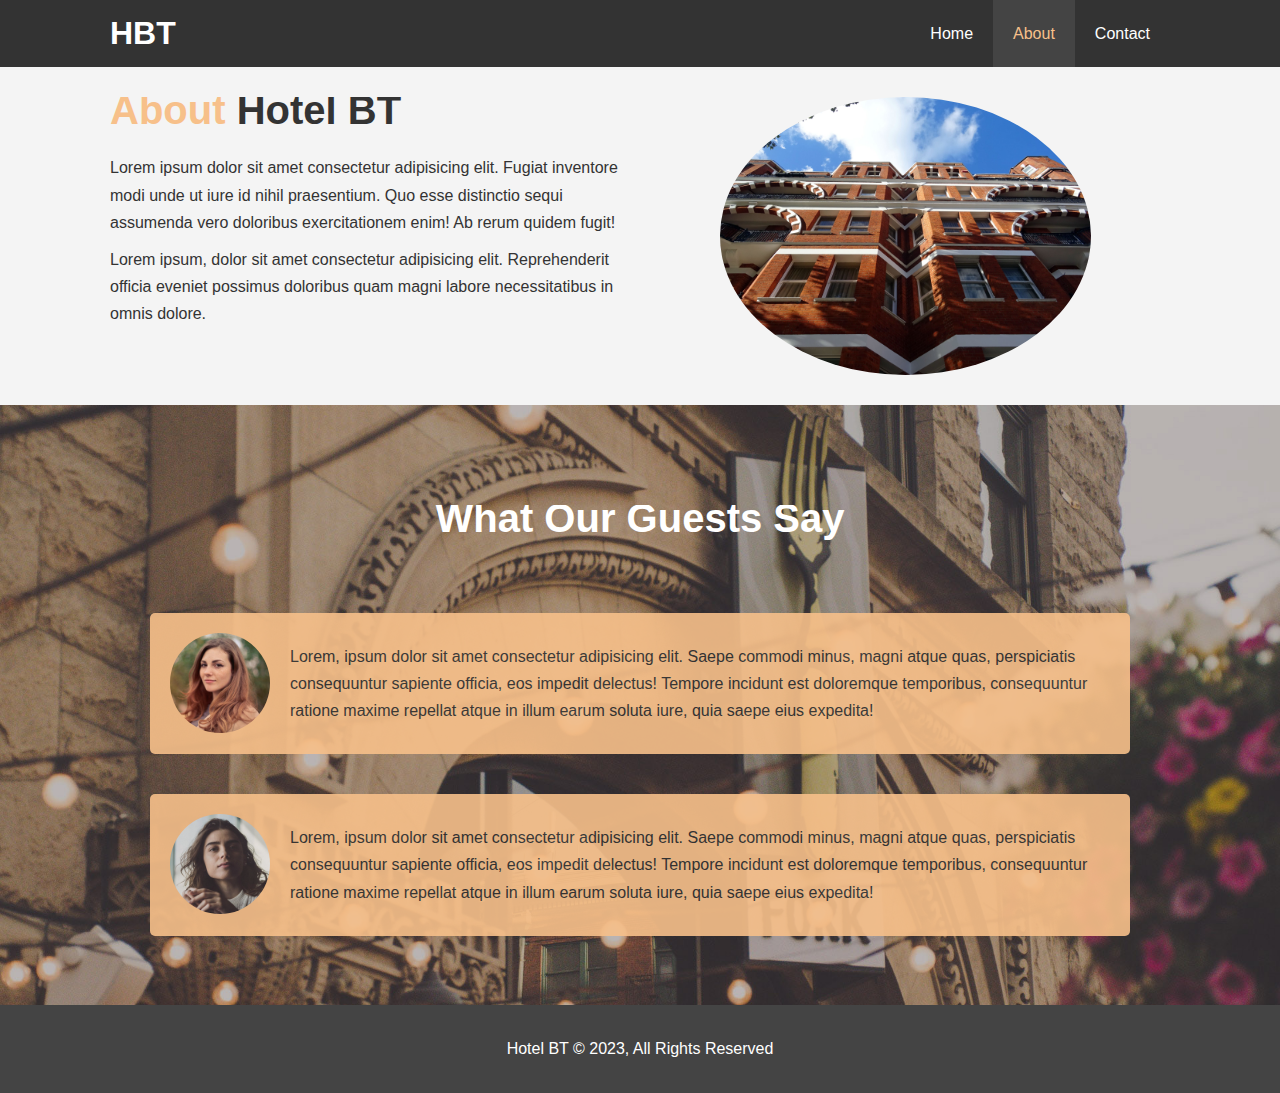
==== about.html @ 1da24bc1 "initial commit" ====
<!DOCTYPE html>
<html lang="en">
<head>
    <meta charset="UTF-8">
    <meta http-equiv="X-UA-Compatible" content="IE=edge">
    <meta name="viewport" content="width=device-width, initial-scale=1.0">
    <meta name="description" content="Welcome to the most extraordinary hotel in Los Angeles California">
    <meta name="keywords" content="hotel,los angeles hotel, california hotel">
    <link rel="stylesheet" href="./css/style.css">
    <title>Hotel BT | About</title>
</head>
<body>
    <header>
        <nav id="navbar">
            <div class="container">
                <h1 class="logo"><a href="index.html">HBT</a></h1>
                <ul>
                    <li><a  href="index.html">Home</a></li>
                    <li><a class="current" href="about.html">About</a></li>
                    <li><a href="contact.html">Contact</a></li>
                </ul>
            </div>
        </nav>
    </header>
    <section id="about-info" class="bg-light py-3">
        <div class="container">
            <div class="info-left">
                <h1 class="l-heading"><span class="text-primary">About</span> Hotel BT</h1>
                <p>Lorem ipsum dolor sit amet consectetur adipisicing elit. Fugiat inventore modi unde ut iure id nihil praesentium. Quo esse distinctio sequi assumenda vero doloribus exercitationem enim! Ab rerum quidem fugit!</p>
                <p>Lorem ipsum, dolor sit amet consectetur adipisicing elit. Reprehenderit officia eveniet possimus doloribus quam magni labore necessitatibus in omnis dolore.</p>
            </div>
            <div class="info-right">
                <img src="/img/photo-2.jpg" alt="hotel">
            </div>
        </div>
    </section>

    <div class="clr"></div>

    <section id="testimonials" class="py-3">
        <div class="container">
            <h2 class="l-heading">What Our Guests Say</h2>
            <div class="testimonial bg-primary" >
                <img src="/img/person-1.jpg" alt="Samantha">
                <p>Lorem, ipsum dolor sit amet consectetur adipisicing elit. Saepe commodi minus, magni atque quas, perspiciatis consequuntur sapiente officia, eos impedit delectus! Tempore incidunt est doloremque temporibus, consequuntur ratione maxime repellat atque in illum earum soluta iure, quia saepe eius expedita!</p>
            </div>

            <div class="testimonial bg-primary" >
                <img src="/img/person-2.jpg" alt="Jen">
                <p>Lorem, ipsum dolor sit amet consectetur adipisicing elit. Saepe commodi minus, magni atque quas, perspiciatis consequuntur sapiente officia, eos impedit delectus! Tempore incidunt est doloremque temporibus, consequuntur ratione maxime repellat atque in illum earum soluta iure, quia saepe eius expedita!</p>
            </div>
        </div>
    </section>
    <footer id="main-footer">
        <p>Hotel BT &copy; 2023, All Rights Reserved</p>
    </footer>
</body>
</html>
---- css/style.css ----
/* Reset */
* {
    margin: 0;
    padding: 0;
    box-sizing: border-box;
}

/* Main Styling */
html,body {
    font-family: 'Segoe UI', Tahoma, Geneva, Verdana, sans-serif;
    line-height: 1.7em;
}

a {
    color: #333;
    text-decoration: none;
}

h1,h2,h3 {
    padding-bottom: 20px;
}

p {
    margin: 10px 0;
}

/* Utility Classes */
.container {
    margin: auto;
    max-width: 1100px;
    overflow: auto;
    padding: 0 20px;
}

.text-primary {
    color: #f7c08a;
}

.lead {
    font-size: 20px;
}

.btn {
    display: inline-block;
    font-size: 18px;
    color: #fff;
    background-color: #333;
    padding: 13px 20px;
    border: none;
    cursor: pointer;
}

.btn:hover {
    background:#f7c08a;
    color:#333;
}

.btn-light {
    background: #f4f4f4;
    color: #333;
}

.bg-dark {
    background: #333;
    color: #fff; 
}

.bg-light{
    background: #f4f4f4;
    color: #333; 
}

.bg-primary {
    background: #f7c08a;
    color: #333; 
}

.clr {
    clear: both;
}

.l-heading {
    font-size: 40px;
}

/* Padding */
.py-1 { padding: 10px 0;} 
.py-2 { padding: 20px 0;}
.py-3 { padding: 30px 0;}

/* Navbar */
#navbar {
    background: #333;
    color: #fff;
    overflow: auto;
}

#navbar a {
    color: #fff;
}

#navbar h1 {
    float: left;
    padding-top: 20px;
}

#navbar ul {
    float: right;
    list-style: none;
}

#navbar ul li {
    float: left;
}

#navbar ul li a {
    display: block;
    padding: 20px;
    text-align: center;
}

#navbar ul li a:hover, 
#navbar ul li a.current {
    background: #444;
    color: #f7c08a;
}

/* Showcase */
#showcase {
    background: url('/img/showcase.jpg') no-repeat center center/cover;
    height: 600px;
}

#showcase .showcase-content {
    color: #fff;
    text-align: center;
    padding-top: 170px;
}

#showcase .showcase-content h1 {
    font-size: 60px;
    line-height: 1.2em;
}

#showcase .showcase-content p {
    padding-bottom: 20px;
    line-height: 1.7em;
}

/* Home Info */

#home-info {
    height: 400px;
}

#home-info .info-img {
    float: left;
    width: 50%;
    background: url('../img/photo-1.jpg') no-repeat;
    min-height: 100%;
}

#home-info .info-content {
    float: right;
    width: 50%;
    height: 100%;
    text-align: center;
    padding: 50px 30px;
    overflow: hidden;
}

#home-info .info-content p {
    padding-bottom: 30px;
}

/* Features */
.box {
    float: left;
    width: 33.3%;
    padding: 50px;
    text-align: center;
}

.box i {
    margin-bottom: 10px;
}

/* About Info */

#about-info .info-right {
    float: right;
    width: 50%;
    min-height: 100%;
}

#about-info .info-right img {
    display: block;
    margin: auto;
    width: 70%;
    border-radius: 50%;
}

#about-info .info-left {
    float: left;
    width: 50%;
    min-height: 100%;
}

/* Testimonials */

#testimonials {
    height: 600px;
    background: url('/img/test-bg.jpg') no-repeat center center/cover;
    padding-top: 100px;
}

#testimonials h2 {
    color: #fff;
    text-align: center;
    padding-bottom: 40px;
}

#testimonials .testimonial {
    padding: 20px;
    margin: 40px;
    border-radius: 5px;
    opacity: 0.9;
}

#testimonials .testimonial img {
    width: 100px;
    float: left;
    margin-right: 20px;
    border-radius: 50%;
}


/* Contact Form */

#contact-fomm .form-group {
    margin-bottom: 20px;
}

#contact-form label {
    display: block;
    margin-bottom: 5px; 
}

#contact-form input, 
#contact-form textarea {
    width: 100%;
    padding: 10px;
    border: #ddd 1px solid;
}

#contact-form textarea {
    height: 200px;
}

#contact-form input:focus, 
#contact-form textarea:focus {
    outline: none;
    border-color: #f7c08a;
}

/* Footer */

#main-footer {
    text-align: center;
    background: #444;
    color: #fff;
    padding: 20px;
}
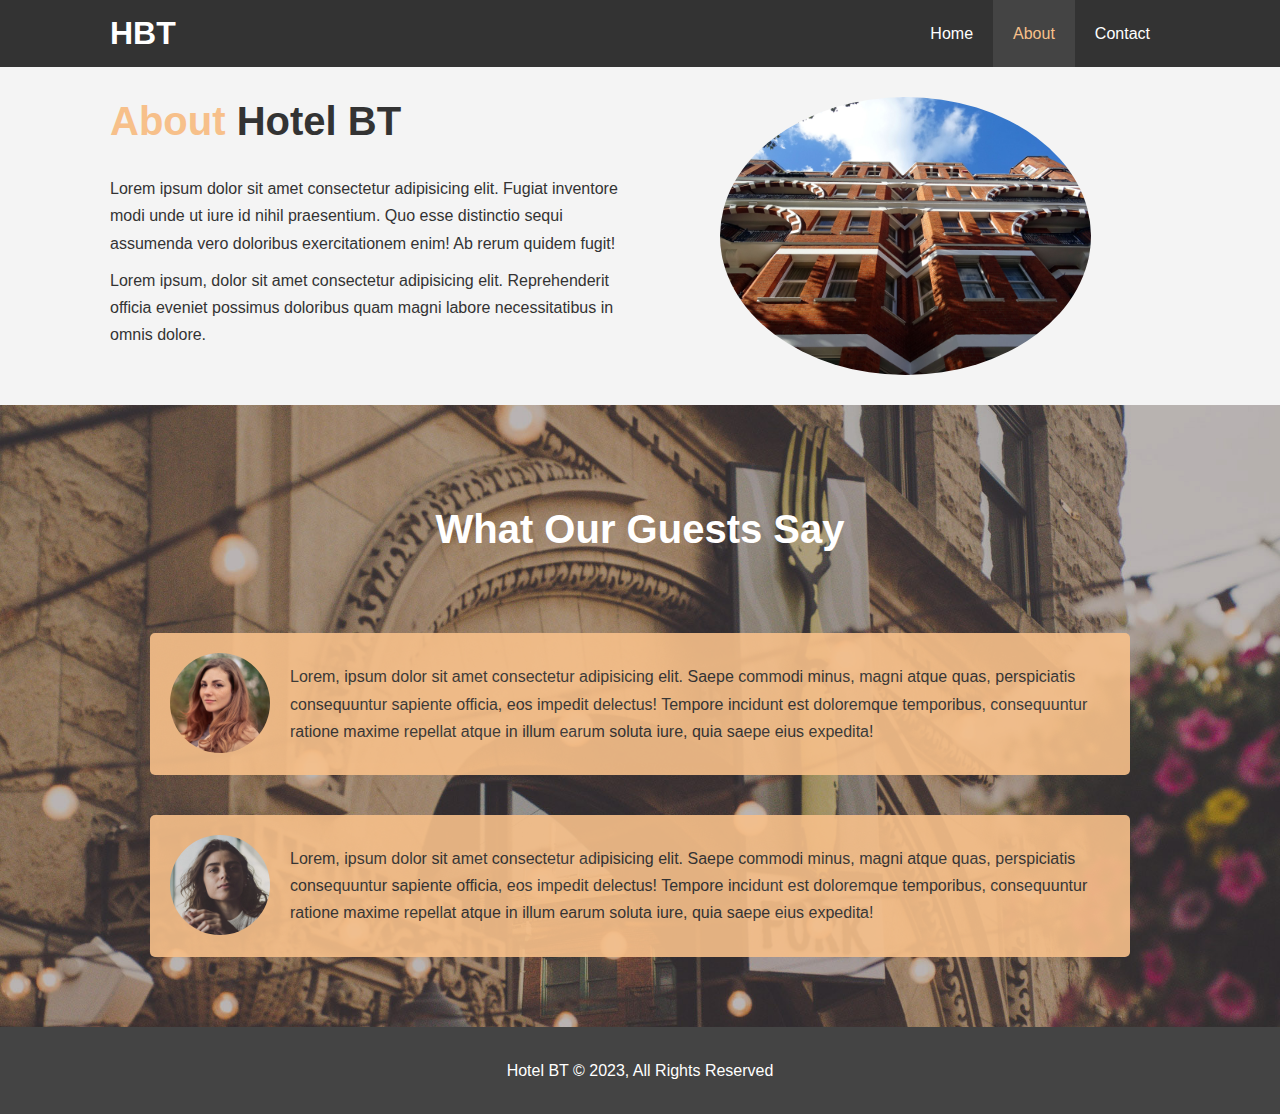
==== commit cf630171: "added responsive mobile css" ====
--- a/about.html
+++ b/about.html
@@ -7,6 +7,7 @@
     <meta name="description" content="Welcome to the most extraordinary hotel in Los Angeles California">
     <meta name="keywords" content="hotel,los angeles hotel, california hotel">
     <link rel="stylesheet" href="./css/style.css">
+    <link rel="stylesheet" media="screen and (max-width: 768px)" href="./css/mobile.css">
     <title>Hotel BT | About</title>
 </head>
 <body>
@@ -30,7 +31,7 @@
                 <p>Lorem ipsum, dolor sit amet consectetur adipisicing elit. Reprehenderit officia eveniet possimus doloribus quam magni labore necessitatibus in omnis dolore.</p>
             </div>
             <div class="info-right">
-                <img src="/img/photo-2.jpg" alt="hotel">
+                <img src="./img/photo-2.jpg" alt="hotel">
             </div>
         </div>
     </section>
@@ -41,12 +42,12 @@
         <div class="container">
             <h2 class="l-heading">What Our Guests Say</h2>
             <div class="testimonial bg-primary" >
-                <img src="/img/person-1.jpg" alt="Samantha">
+                <img src="./img/person-1.jpg" alt="Samantha">
                 <p>Lorem, ipsum dolor sit amet consectetur adipisicing elit. Saepe commodi minus, magni atque quas, perspiciatis consequuntur sapiente officia, eos impedit delectus! Tempore incidunt est doloremque temporibus, consequuntur ratione maxime repellat atque in illum earum soluta iure, quia saepe eius expedita!</p>
             </div>
 
             <div class="testimonial bg-primary" >
-                <img src="/img/person-2.jpg" alt="Jen">
+                <img src="./img/person-2.jpg" alt="Jen">
                 <p>Lorem, ipsum dolor sit amet consectetur adipisicing elit. Saepe commodi minus, magni atque quas, perspiciatis consequuntur sapiente officia, eos impedit delectus! Tempore incidunt est doloremque temporibus, consequuntur ratione maxime repellat atque in illum earum soluta iure, quia saepe eius expedita!</p>
             </div>
         </div>
--- a/css/style.css
+++ b/css/style.css
@@ -81,6 +81,7 @@
 
 .l-heading {
     font-size: 40px;
+    line-height: 1.2;
 }
 
 /* Padding */
@@ -99,7 +100,7 @@
     color: #fff;
 }
 
-#navbar h1 {
+#navbar .logo {
     float: left;
     padding-top: 20px;
 }
@@ -127,7 +128,7 @@
 
 /* Showcase */
 #showcase {
-    background: url('/img/showcase.jpg') no-repeat center center/cover;
+    background: url('../img/showcase.jpg') no-repeat center center/cover;
     height: 600px;
 }
 
@@ -150,7 +151,7 @@
 /* Home Info */
 
 #home-info {
-    height: 400px;
+    height: 500px;
 }
 
 #home-info .info-img {
@@ -209,8 +210,8 @@
 /* Testimonials */
 
 #testimonials {
-    height: 600px;
-    background: url('/img/test-bg.jpg') no-repeat center center/cover;
+    height: 100%;
+    background: url('../img/test-bg.jpg') no-repeat center center/cover;
     padding-top: 100px;
 }
 
--- a/css/mobile.css
+++ b/css/mobile.css
@@ -0,0 +1,63 @@
+#navbar .logo {
+    float: none;
+    text-align: center;
+}
+
+#navbar ul, #navbar ul li {
+    float: none;
+}
+
+#navbar ul li a {
+    padding: 5px;
+    border-bottom: #444 dotted 1px;
+}
+
+/* Showcase */ 
+
+#showcase {
+    height: 100%;
+}
+
+#showcase .showcase-content {
+       padding-top: 70px;
+       padding-bottom: 30px;
+}
+
+/* Home Info */
+
+#home-info .info-img {
+    display: none;
+}
+
+#home-info .info-content {
+    float: none;
+    width: 100%;
+}
+
+/* Boxes */
+
+.box {
+    float: none;
+    width: 100%;
+}
+
+/* About */
+
+#about-info .info-right, #about-info .info-left {
+    float: none;
+    width: 100%;
+}
+
+#about-info .info-right {
+    margin-top: 30px;
+}
+
+.l-heading {
+    text-align: center;
+}
+
+/* Contact */
+
+#contact-info .box {
+    border-bottom: #444 dotted 1px;
+}